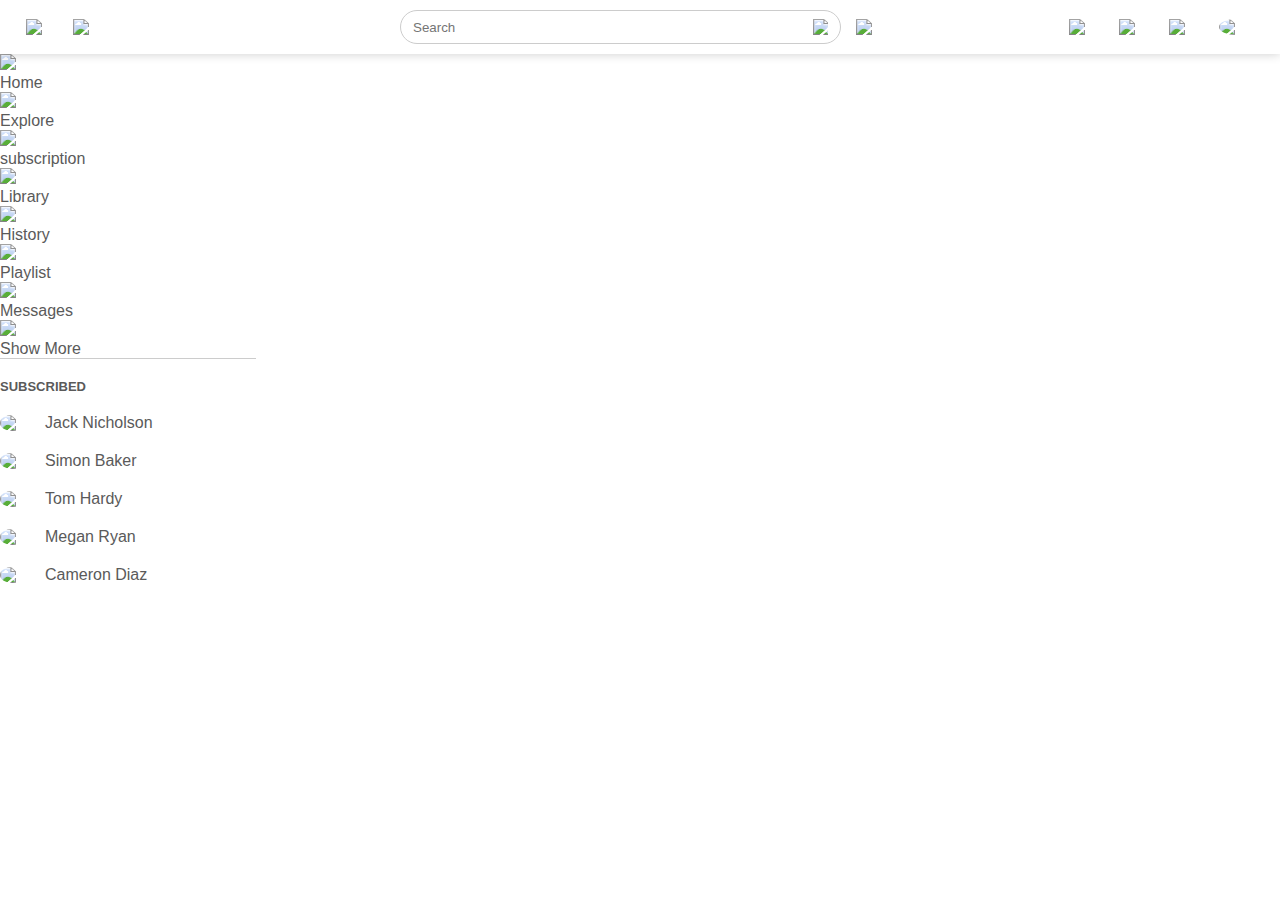
==== index.html @ e9a27a09 "feat: :bricks: Cambios" ====
<!DOCTYPE html>
<html lang="en">
<head>
    <meta charset="UTF-8">
    <meta name="viewport" content="width=device-width, initial-scale=1.0">
    <title>VidTube</title>
    <link rel="stylesheet" href="style.css">
    
</head>
<body> 

    <nav class="flex-div">
        <div class="nav-left flex-div">
            <img src="images/menu.png" class="menu-icon">
            <img src="images/logo.png" class="logo">
        </div>
        <div class="nav-middle flex-div">
            <div class="search-box flex-div">
                <input type="text" placeholder="Search">
                <img src="images/search.png">
            </div>
            <img src="images/voice-search.png" class="mic-icon">
        </div>
        <div class="nav-right flex-div">
            <img src="images/upload.png">
            <img src="images/more.png" >
            <img src="images/notification.png">
            <img src="images/Jack.png" class="user-icon">
        </div> 
    </nav>
<!--------------------------------------------------------------------------------------------------------------->
    <div class="sidebar">
        <div class="shortcut-links">
            <a href=""><img src="images/home.png"><p>Home</p></a>
            <a href=""><img src="images/explore.png"><p>Explore</p></a>
            <a href=""><img src="images/subscriprion.png"><p>subscription</p></a>
            <a href=""><img src="images/library.png"><p>Library</p></a>
            <a href=""><img src="images/history.png"><p>History</p></a>
            <a href=""><img src="images/playlist.png"><p>Playlist</p></a>
            <a href=""><img src="images/messages.png"><p>Messages</p></a>
            <a href=""><img src="images/show-more.png"><p>Show More</p></a>
            <hr>
        </div>
        <div class="subscribed-list">
            <h3>SUBSCRIBED</h3>
            <a href=""><img src="images/Jack.png"><p>Jack Nicholson</p></a>
            <a href=""><img src="images/simon.png"><p>Simon Baker</p></a>
            <a href=""><img src="images/tom.png"><p>Tom Hardy</p></a>
            <a href=""><img src="images/megan.png"><p>Megan Ryan</p></a>
            <a href=""><img src="images/cameron.png"><p>Cameron Diaz</p></a>
        </div>
    
    </div>
<script src="main.js"></script>
</body>
</html>
---- style.css ----
*{
    margin: 0;
    padding: 0;
    font-family: 'poppins', sans-serif;
    box-sizing: border-box;
}

a{
    text-decoration: none;
    color: #5a5a5a;
}

img{
    cursor: pointer;
}

.flex-div{
    display: flex;
    align-items: center;
}

nav{
    padding: 10px 2%;
    justify-content: space-between;
    box-shadow: 0 0 10px rgb(0, 0, 0, 0.2);
    background: #fff;
    position: sticky;
    top: 0;
    z-index: 10;
}

.nav-right img{
    width: 25px;
    margin-right: 25px;
}

.nav-right .user-icon{
    width: 35px;
    border-radius: 50%;
    margin-right: 0;
}

.nav-left .menu-icon{
    width: 22px;
    margin-right: 25px;
}
.nav-left .logo{
    width: 130px;
}

.nav-middle .mic-icon{
    width: 16px;
}
.nav-middle .search-box{
    border: 1px solid #ccc;
    margin-right: 15px;
    padding: 8px 12px;
    border-radius: 25px;
}
.nav-middle .search-box input{
    width: 400px;
    border: 0;
    outline: 0;
    background: transparent;
}
.nav-middle .search-box img{
    width: 15px;
}
<!---------------------------------------------------------------------------------->

.sidebar{
    background: #fff;
    width: 15%;
    height: 100vh;
    position: fixed;
    top: 0;
    padding-left: 2%;
    padding-top: 80px;
    
}
.shortcut-links a img{
    width: 20px;
    margin-right: 20px;
}

shortcut-links a{
    display: flex;
    align-items: center;
    margin-bottom: 20px;
    width: fit-content;
    flex-wrap: wrap;
}
shortcut-links a:first-child{
    color: #ed3833;
}

.sidebar hr{
    border: 0;
    height: 1px;
    background: #ccc;
    width: 20%;
}
.subscribed-list h3{
    font-size: 13px;
    margin: 20px 0;
    color: #5a5a5a;
}

.subscribed-list a{
    display: flex;
    align-items: center;
    margin-bottom: 20px;
    width: fit-content;
    flex-wrap: wrap;
}

.subscribed-list a img{
    width: 25px;
    border-radius: 50%;
    margin-right: 20px;
}

.small-sidebar{
    width: 5%;
}
.small-sidebar a p{
    display: none;
}

.small-sidebar h3{
    display: none;
}

.small-sidebar hr{
    width: 50%;
    margin-bottom: 25px;
}
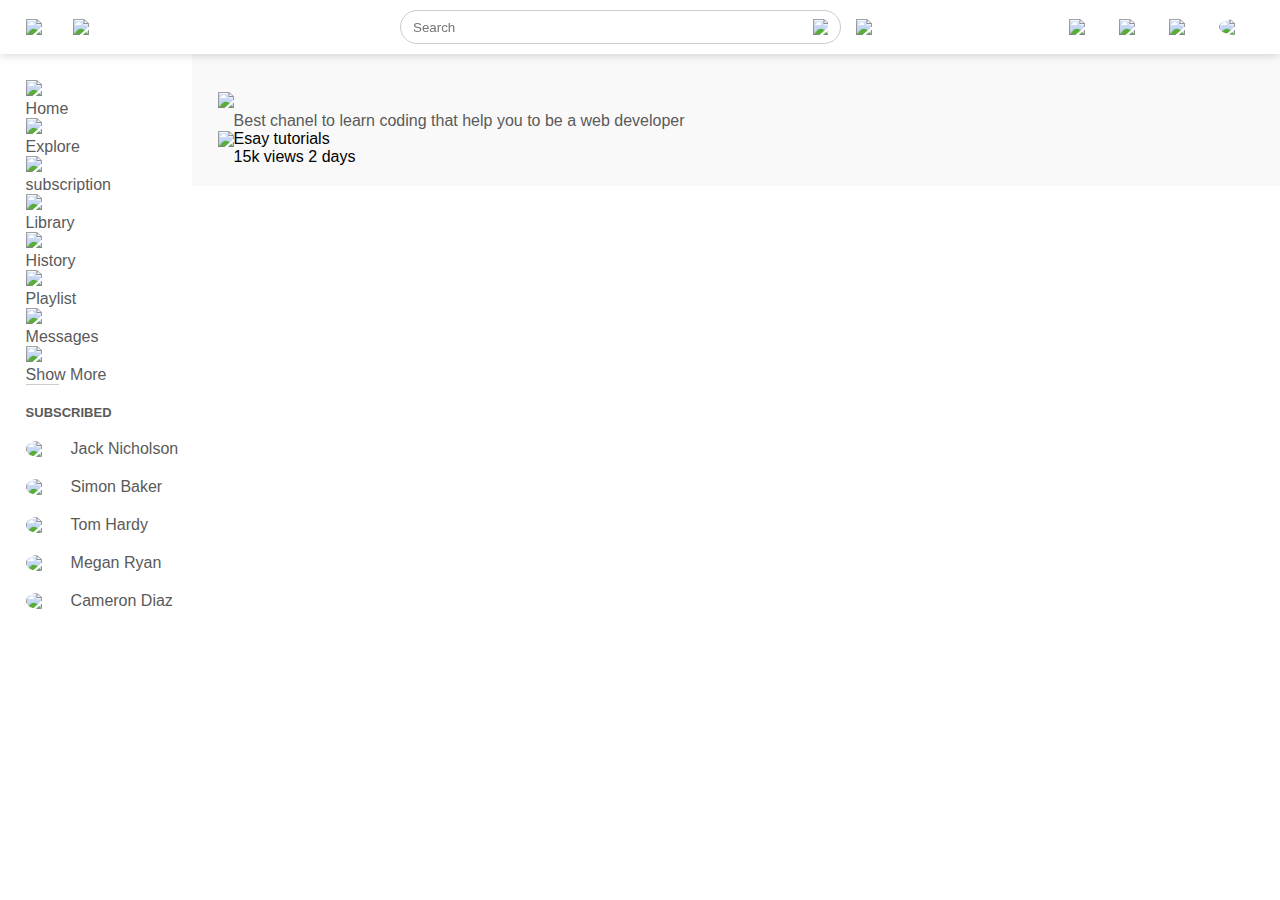
==== commit 63903d1c: "feat: :bricks: infraestructura." ====
--- a/index.html
+++ b/index.html
@@ -31,14 +31,14 @@
 <!--------------------------------------------------------------------------------------------------------------->
     <div class="sidebar">
         <div class="shortcut-links">
-            <a href=""><img src="images/home.png"><p>Home</p></a>
-            <a href=""><img src="images/explore.png"><p>Explore</p></a>
-            <a href=""><img src="images/subscriprion.png"><p>subscription</p></a>
-            <a href=""><img src="images/library.png"><p>Library</p></a>
-            <a href=""><img src="images/history.png"><p>History</p></a>
-            <a href=""><img src="images/playlist.png"><p>Playlist</p></a>
-            <a href=""><img src="images/messages.png"><p>Messages</p></a>
-            <a href=""><img src="images/show-more.png"><p>Show More</p></a>
+            <a href="#"><img src="images/home.png"><p>Home</p></a>
+            <a href="#"><img src="images/explore.png"><p>Explore</p></a>
+            <a href="#"><img src="images/subscriprion.png"><p>subscription</p></a>
+            <a href="#"><img src="images/library.png"><p>Library</p></a>
+            <a href="#"><img src="images/history.png"><p>History</p></a>
+            <a href="#"><img src="images/playlist.png"><p>Playlist</p></a>
+            <a href="#"><img src="images/messages.png"><p>Messages</p></a>
+            <a href="#"><img src="images/show-more.png"><p>Show More</p></a>
             <hr>
         </div>
         <div class="subscribed-list">
@@ -49,8 +49,32 @@
             <a href=""><img src="images/megan.png"><p>Megan Ryan</p></a>
             <a href=""><img src="images/cameron.png"><p>Cameron Diaz</p></a>
         </div>
+    </div>
+<!----------------------------------------------main----------------->
+    <div class="container">
+        <div class="banner">
+            <img src="images/banner.png" alt="">
+        </div>
+        <div class="list-container">
+            <div class="vid-list">
+                <a href=""> <img src="images/thumbnail1.png" class="thumbail"></a>
+                <div class="flex-div">
+                    <img src="images/Jack.png" >
+                    <div class="vid-info">
+                        <a href="">Best chanel to learn coding that help you to be a web 
+                        developer</a>
+                        <p>Esay tutorials</p>
+                        <p>15k views 2 days</p>
+                    </div>
+                </div>
+            </div>
+        </div> 
+
     
+        
+
     </div>
-<script src="main.js"></script>
+
+    <script src="main.js" defer></script>
 </body>
 </html>--- a/style.css
+++ b/style.css
@@ -66,7 +66,8 @@
 .nav-middle .search-box img{
     width: 15px;
 }
-<!---------------------------------------------------------------------------------->
+
+/* Sidebar */
 
 .sidebar{
     background: #fff;
@@ -134,4 +135,30 @@
 .small-sidebar hr{
     width: 50%;
     margin-bottom: 25px;
+}
+
+/* container */
+
+.container{
+    background: #f9f9f9;
+    padding-left: 17%;
+    padding-right: 2%;
+    padding-top: 20px;
+    padding-bottom: 20px;
+}
+
+.container .banner{
+    width: 100%;
+}
+
+.container .banner img{
+    width: 100%;
+    border-radius: 8px;
+}
+
+.list-container{
+    display: grid;
+    grid-template-columns: repeat(auto-fit, minmax(250px, 1fr));
+    grid-column-gap: 16px;
+    grid-row-gap: 30px;
 }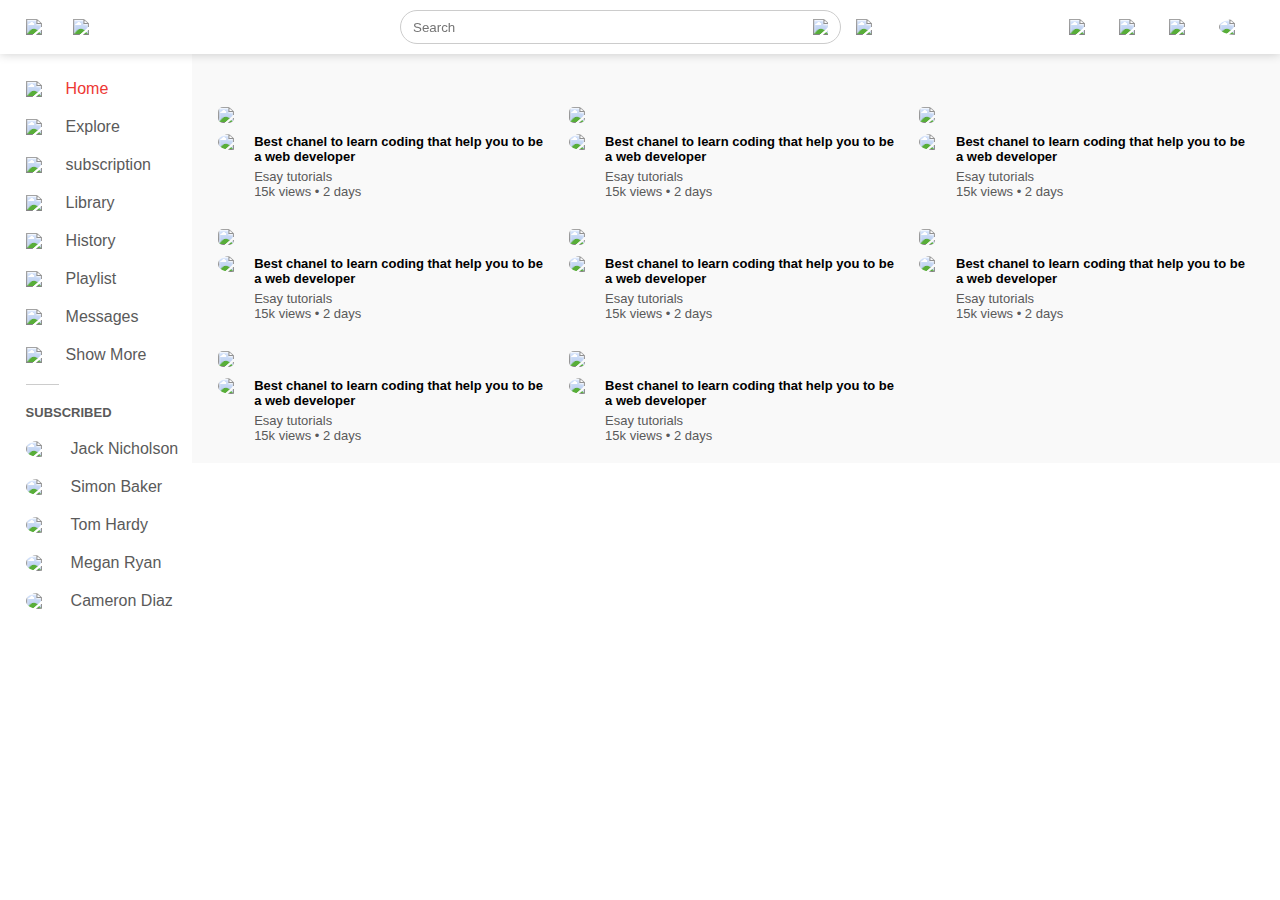
==== commit 0a0b72f0: "feat: :ambulance: Revision" ====
--- a/index.html
+++ b/index.html
@@ -57,22 +57,102 @@
         </div>
         <div class="list-container">
             <div class="vid-list">
-                <a href=""> <img src="images/thumbnail1.png" class="thumbail"></a>
+                <a href="playVideo.html"> <img src="images/thumbnail1.png" class="thumbnail"></a>
                 <div class="flex-div">
                     <img src="images/Jack.png" >
                     <div class="vid-info">
-                        <a href="">Best chanel to learn coding that help you to be a web 
+                        <a href="playVideo.html">Best chanel to learn coding that help you to be a web 
                         developer</a>
                         <p>Esay tutorials</p>
-                        <p>15k views 2 days</p>
+                        <p>15k views &bull; 2 days</p>
                     </div>
                 </div>
             </div>
-        </div> 
-
-    
-        
-
+        <div class="vid-list">
+            <a href=""> <img src="images/thumbnail2.png" class="thumbnail"></a>
+            <div class="flex-div">
+                <img src="images/Jack.png" >
+                <div class="vid-info">
+                    <a href="">Best chanel to learn coding that help you to be a web 
+                    developer</a>
+                    <p>Esay tutorials</p>
+                    <p>15k views &bull; 2 days</p>
+                </div>
+            </div>
+        </div>
+        <div class="vid-list">
+            <a href=""> <img src="images/thumbnail3.png" class="thumbnail"></a>
+            <div class="flex-div">
+                <img src="images/Jack.png" >
+                <div class="vid-info">
+                    <a href="">Best chanel to learn coding that help you to be a web 
+                    developer</a>
+                    <p>Esay tutorials</p>
+                    <p>15k views &bull; 2 days</p>
+                </div>
+            </div>
+        </div>
+        <div class="vid-list">
+            <a href=""> <img src="images/thumbnail4.png" class="thumbnail"></a>
+            <div class="flex-div">
+                <img src="images/Jack.png" >
+                <div class="vid-info">
+                    <a href="">Best chanel to learn coding that help you to be a web 
+                    developer</a>
+                    <p>Esay tutorials</p>
+                    <p>15k views &bull; 2 days</p>
+                </div>
+            </div>
+        </div>
+        <div class="vid-list">
+            <a href=""> <img src="images/thumbnail5.png" class="thumbnail"></a>
+            <div class="flex-div">
+                <img src="images/Jack.png" >
+                <div class="vid-info">
+                    <a href="">Best chanel to learn coding that help you to be a web 
+                    developer</a>
+                    <p>Esay tutorials</p>
+                    <p>15k views &bull; 2 days</p>
+                </div>
+            </div>
+        </div>
+        <div class="vid-list">
+            <a href=""> <img src="images/thumbnail6.png" class="thumbnail"></a>
+            <div class="flex-div">
+                <img src="images/Jack.png" >
+                <div class="vid-info">
+                    <a href="">Best chanel to learn coding that help you to be a web 
+                    developer</a>
+                    <p>Esay tutorials</p>
+                    <p>15k views &bull; 2 days</p>
+                </div>
+            </div>
+        </div>
+        <div class="vid-list">
+            <a href=""> <img src="images/thumbnail7.png" class="thumbnail"></a>
+            <div class="flex-div">
+                <img src="images/Jack.png" >
+                <div class="vid-info">
+                    <a href="">Best chanel to learn coding that help you to be a web 
+                    developer</a>
+                    <p>Esay tutorials</p>
+                    <p>15k views &bull; 2 days</p>
+                </div>
+            </div>
+        </div>
+        <div class="vid-list">
+            <a href=""> <img src="images/thumbnail8.png" class="thumbnail"></a>
+            <div class="flex-div">
+                <img src="images/Jack.png" >
+                <div class="vid-info">
+                    <a href="">Best chanel to learn coding that help you to be a web 
+                    developer</a>
+                    <p>Esay tutorials</p>
+                    <p>15k views &bull; 2 days</p>
+                </div>
+            </div>
+        </div>
+    </div>
     </div>
 
     <script src="main.js" defer></script>
--- a/style.css
+++ b/style.css
@@ -84,14 +84,14 @@
     margin-right: 20px;
 }
 
-shortcut-links a{
+.shortcut-links a{
     display: flex;
     align-items: center;
     margin-bottom: 20px;
     width: fit-content;
     flex-wrap: wrap;
 }
-shortcut-links a:first-child{
+.shortcut-links a:first-child{
     color: #ed3833;
 }
 
@@ -147,6 +147,13 @@
     padding-bottom: 20px;
 }
 
+.large-container{
+    padding-left: 7%;
+
+}
+
+
+
 .container .banner{
     width: 100%;
 }
@@ -161,4 +168,159 @@
     grid-template-columns: repeat(auto-fit, minmax(250px, 1fr));
     grid-column-gap: 16px;
     grid-row-gap: 30px;
-}+    margin-top: 15px;
+}
+
+.vid-list .thumbnail{
+    width: 100%;
+    border-radius: 5px;
+
+}
+
+.vid-list .flex-div{
+    align-items: flex-start;
+    margin-top: 7px;
+}
+.vid-list .flex-div img{
+    width: 35px;
+    margin-right: 10px;
+    border-radius: 50%;
+}
+.vid-info {
+    color: #5a5a5a;
+    font-size: 13px;
+
+}
+
+.vid-info a{
+    color: #000;
+    font-weight: 600;
+    display: block;
+    margin-bottom: 5px;
+
+}
+
+@media (max-width: 900px){
+    .menu-icon{
+        display: none;
+    }
+    .sidebar{
+        display: none;
+    }
+    .container, .large-container{
+        padding-left: 5%;
+        padding-right: 5%;
+    }
+    .nav-right img{
+        display: none;
+    }
+    .nav-right .user-icon{
+        display: block;
+        width: 30px;   
+    }
+    .nav-middle .search-box input{
+        width: 100px; 
+    }
+    .nav-middle .mic-icon{
+        display: none;
+    }
+    .logo{
+        width: 90px;
+    }
+}
+
+/* Play Video  */
+
+.play-container{
+    padding-left: 2%;
+
+}
+.row{
+    display: flex;
+    justify-content: space-between;
+    flex-wrap: wrap;
+}
+.playVideo{
+    flex-basis: 69%;
+}
+.right-sidebar{
+    flex-basis: 30%;
+}
+.playVideo video{
+    width: 100%;
+
+}
+.sideVideoList{
+    display: flex;
+    justify-content: space-between;
+    margin-bottom: 8px;
+}
+.sideVideoList img{
+    width: 100%;  
+}
+
+.sideVideoList .smallThumbnail{
+    flex-basis: 49%;
+}
+
+.sideVideoList .vidInfo{
+    flex-basis: 49%;
+}
+.playVideo .tags a{
+    color: #0000ff;
+    font-size: 13;
+}
+.playVideo h3{
+    font-weight: 600;
+    font-size: 22px;
+}
+.playVideo .playVideoInfor{
+    display: flex;
+    align-items: center;
+    justify-content: space-between;
+    flex-wrap: wrap;
+    margin-top: 10px;
+    font-size: 14px;
+    color: #5a5a5a;
+}
+.playVideo .playVideoInfor a img{
+    width: 20px;
+    margin-right: 8px;
+}
+
+.playVideo .playVideoInfor a{
+    display: inline-flex;
+    align-items: center;
+    margin-left: 15px;
+}
+
+.playVideo hr{
+    border: 0;
+    height: 1px;
+    background: #ccc;
+    margin: 10px 0;
+}
+.publisher{
+    display: flex;
+    align-items: center;
+    margin-top: 20px;
+}
+.publisher div{
+    flex: 1;
+}
+.publisher img{
+    width: 40px;
+    border-radius: 50%;
+    margin-right: 15px;
+}
+
+
+
+
+
+
+
+
+
+
+
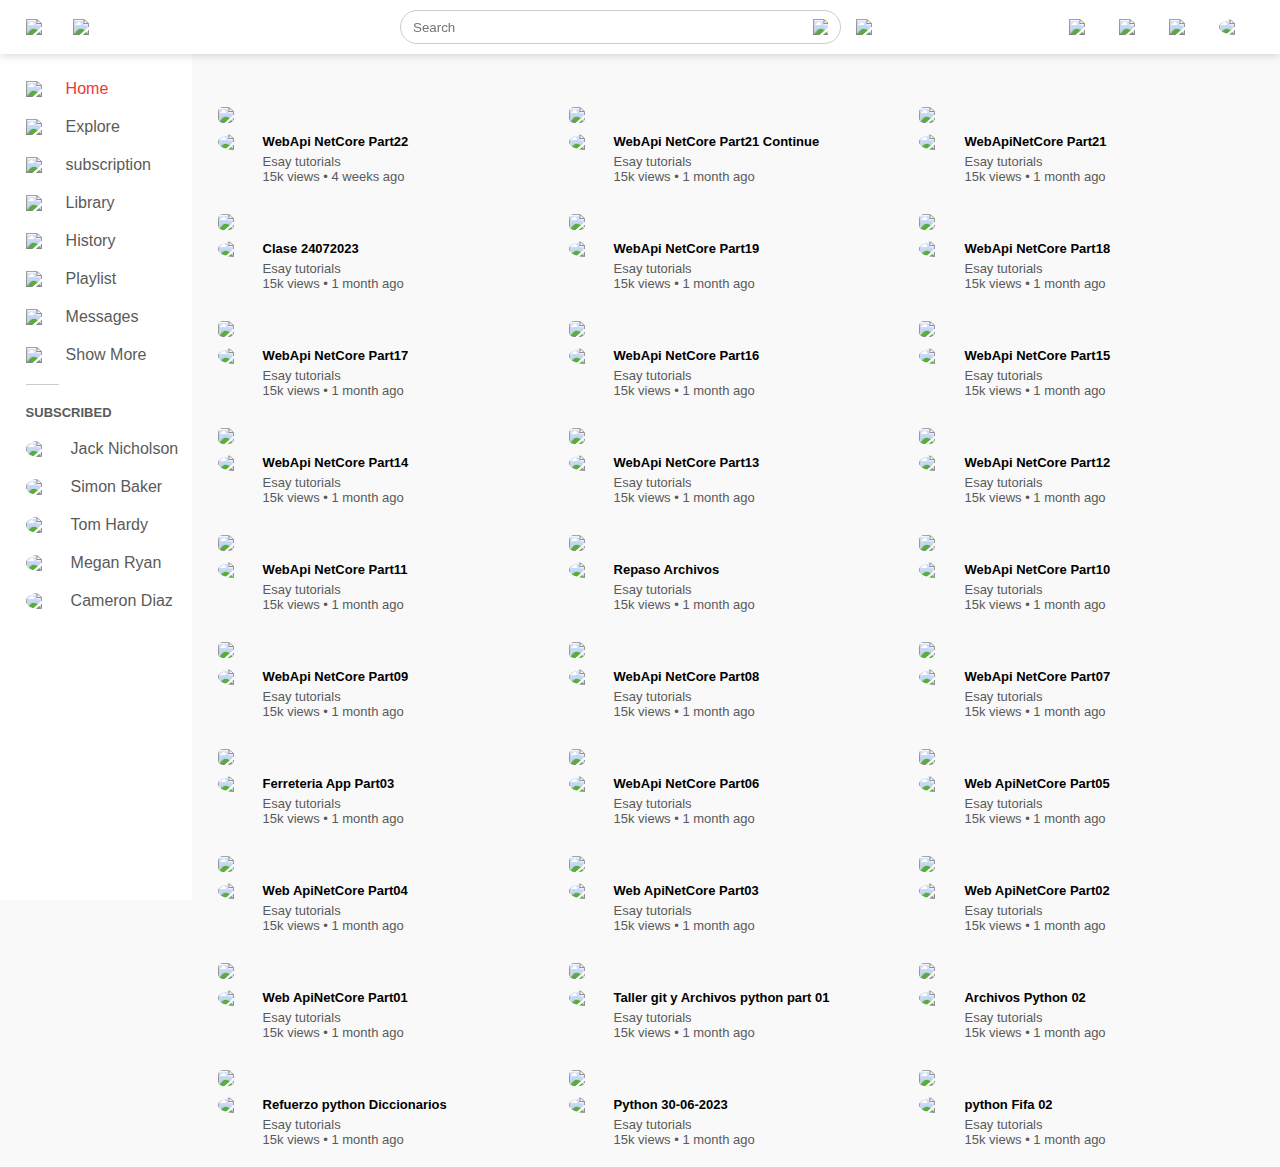
==== commit b60f0f46: "feat: :rocket: Implementacion." ====
--- a/index.html
+++ b/index.html
@@ -1,13 +1,18 @@
 <!DOCTYPE html>
 <html lang="en">
+
 <head>
     <meta charset="UTF-8">
     <meta name="viewport" content="width=device-width, initial-scale=1.0">
     <title>VidTube</title>
     <link rel="stylesheet" href="style.css">
-    
+    <script src="modulo.js" type="module" defer></script>
+    <script src="main.js" defer type="module"></script>
+
+
 </head>
-<body> 
+
+<body>
 
     <nav class="flex-div">
         <div class="nav-left flex-div">
@@ -23,138 +28,165 @@
         </div>
         <div class="nav-right flex-div">
             <img src="images/upload.png">
-            <img src="images/more.png" >
+            <img src="images/more.png">
             <img src="images/notification.png">
             <img src="images/Jack.png" class="user-icon">
-        </div> 
+        </div>
     </nav>
-<!--------------------------------------------------------------------------------------------------------------->
+    <!--------------------------------------------------------------------------------------------------------------->
     <div class="sidebar">
         <div class="shortcut-links">
-            <a href="#"><img src="images/home.png"><p>Home</p></a>
-            <a href="#"><img src="images/explore.png"><p>Explore</p></a>
-            <a href="#"><img src="images/subscriprion.png"><p>subscription</p></a>
-            <a href="#"><img src="images/library.png"><p>Library</p></a>
-            <a href="#"><img src="images/history.png"><p>History</p></a>
-            <a href="#"><img src="images/playlist.png"><p>Playlist</p></a>
-            <a href="#"><img src="images/messages.png"><p>Messages</p></a>
-            <a href="#"><img src="images/show-more.png"><p>Show More</p></a>
+            <a href="#"><img src="images/home.png">
+                <p>Home</p>
+            </a>
+            <a href="#"><img src="images/explore.png">
+                <p>Explore</p>
+            </a>
+            <a href="#"><img src="images/subscriprion.png">
+                <p>subscription</p>
+            </a>
+            <a href="#"><img src="images/library.png">
+                <p>Library</p>
+            </a>
+            <a href="#"><img src="images/history.png">
+                <p>History</p>
+            </a>
+            <a href="#"><img src="images/playlist.png">
+                <p>Playlist</p>
+            </a>
+            <a href="#"><img src="images/messages.png">
+                <p>Messages</p>
+            </a>
+            <a href="#"><img src="images/show-more.png">
+                <p>Show More</p>
+            </a>
             <hr>
         </div>
         <div class="subscribed-list">
             <h3>SUBSCRIBED</h3>
-            <a href=""><img src="images/Jack.png"><p>Jack Nicholson</p></a>
-            <a href=""><img src="images/simon.png"><p>Simon Baker</p></a>
-            <a href=""><img src="images/tom.png"><p>Tom Hardy</p></a>
-            <a href=""><img src="images/megan.png"><p>Megan Ryan</p></a>
-            <a href=""><img src="images/cameron.png"><p>Cameron Diaz</p></a>
+            <a href=""><img src="images/Jack.png">
+                <p>Jack Nicholson</p>
+            </a>
+            <a href=""><img src="images/simon.png">
+                <p>Simon Baker</p>
+            </a>
+            <a href=""><img src="images/tom.png">
+                <p>Tom Hardy</p>
+            </a>
+            <a href=""><img src="images/megan.png">
+                <p>Megan Ryan</p>
+            </a>
+            <a href=""><img src="images/cameron.png">
+                <p>Cameron Diaz</p>
+            </a>
         </div>
     </div>
-<!----------------------------------------------main----------------->
+    <!----------------------------------------------main------------------------------------------------>
     <div class="container">
         <div class="banner">
             <img src="images/banner.png" alt="">
         </div>
-        <div class="list-container">
-            <div class="vid-list">
+        <div class="list-container" id="list-container">
+            <!-- <div class="vid-list">
                 <a href="playVideo.html"> <img src="images/thumbnail1.png" class="thumbnail"></a>
                 <div class="flex-div">
-                    <img src="images/Jack.png" >
+                    <img src="images/Jack.png">
                     <div class="vid-info">
-                        <a href="playVideo.html">Best chanel to learn coding that help you to be a web 
-                        developer</a>
+                        <a href="playVideo.html">Best chanel to learn coding that help you to be a web
+                            developer</a>
                         <p>Esay tutorials</p>
                         <p>15k views &bull; 2 days</p>
                     </div>
                 </div>
             </div>
-        <div class="vid-list">
-            <a href=""> <img src="images/thumbnail2.png" class="thumbnail"></a>
-            <div class="flex-div">
-                <img src="images/Jack.png" >
-                <div class="vid-info">
-                    <a href="">Best chanel to learn coding that help you to be a web 
-                    developer</a>
-                    <p>Esay tutorials</p>
-                    <p>15k views &bull; 2 days</p>
+            <div class="vid-list">
+                <a href=""> <img src="images/thumbnail2.png" class="thumbnail"></a>
+                <div class="flex-div">
+                    <img src="images/Jack.png">
+                    <div class="vid-info">
+                        <a href="">Best chanel to learn coding that help you to be a web
+                            developer</a>
+                        <p>Esay tutorials</p>
+                        <p>15k views &bull; 2 days</p>
+                    </div>
                 </div>
             </div>
-        </div>
-        <div class="vid-list">
-            <a href=""> <img src="images/thumbnail3.png" class="thumbnail"></a>
-            <div class="flex-div">
-                <img src="images/Jack.png" >
-                <div class="vid-info">
-                    <a href="">Best chanel to learn coding that help you to be a web 
-                    developer</a>
-                    <p>Esay tutorials</p>
-                    <p>15k views &bull; 2 days</p>
+            <div class="vid-list">
+                <a href=""> <img src="images/thumbnail3.png" class="thumbnail"></a>
+                <div class="flex-div">
+                    <img src="images/Jack.png">
+                    <div class="vid-info">
+                        <a href="">Best chanel to learn coding that help you to be a web
+                            developer</a>
+                        <p>Esay tutorials</p>
+                        <p>15k views &bull; 2 days</p>
+                    </div>
                 </div>
             </div>
-        </div>
-        <div class="vid-list">
-            <a href=""> <img src="images/thumbnail4.png" class="thumbnail"></a>
-            <div class="flex-div">
-                <img src="images/Jack.png" >
-                <div class="vid-info">
-                    <a href="">Best chanel to learn coding that help you to be a web 
-                    developer</a>
-                    <p>Esay tutorials</p>
-                    <p>15k views &bull; 2 days</p>
+            <div class="vid-list">
+                <a href=""> <img src="images/thumbnail4.png" class="thumbnail"></a>
+                <div class="flex-div">
+                    <img src="images/Jack.png">
+                    <div class="vid-info">
+                        <a href="">Best chanel to learn coding that help you to be a web
+                            developer</a>
+                        <p>Esay tutorials</p>
+                        <p>15k views &bull; 2 days</p>
+                    </div>
                 </div>
             </div>
-        </div>
-        <div class="vid-list">
-            <a href=""> <img src="images/thumbnail5.png" class="thumbnail"></a>
-            <div class="flex-div">
-                <img src="images/Jack.png" >
-                <div class="vid-info">
-                    <a href="">Best chanel to learn coding that help you to be a web 
-                    developer</a>
-                    <p>Esay tutorials</p>
-                    <p>15k views &bull; 2 days</p>
+            <div class="vid-list">
+                <a href=""> <img src="images/thumbnail5.png" class="thumbnail"></a>
+                <div class="flex-div">
+                    <img src="images/Jack.png">
+                    <div class="vid-info">
+                        <a href="">Best chanel to learn coding that help you to be a web
+                            developer</a>
+                        <p>Esay tutorials</p>
+                        <p>15k views &bull; 2 days</p>
+                    </div>
                 </div>
             </div>
-        </div>
-        <div class="vid-list">
-            <a href=""> <img src="images/thumbnail6.png" class="thumbnail"></a>
-            <div class="flex-div">
-                <img src="images/Jack.png" >
-                <div class="vid-info">
-                    <a href="">Best chanel to learn coding that help you to be a web 
-                    developer</a>
-                    <p>Esay tutorials</p>
-                    <p>15k views &bull; 2 days</p>
+            <div class="vid-list">
+                <a href=""> <img src="images/thumbnail6.png" class="thumbnail"></a>
+                <div class="flex-div">
+                    <img src="images/Jack.png">
+                    <div class="vid-info">
+                        <a href="">Best chanel to learn coding that help you to be a web
+                            developer</a>
+                        <p>Esay tutorials</p>
+                        <p>15k views &bull; 2 days</p>
+                    </div>
                 </div>
             </div>
-        </div>
-        <div class="vid-list">
-            <a href=""> <img src="images/thumbnail7.png" class="thumbnail"></a>
-            <div class="flex-div">
-                <img src="images/Jack.png" >
-                <div class="vid-info">
-                    <a href="">Best chanel to learn coding that help you to be a web 
-                    developer</a>
-                    <p>Esay tutorials</p>
-                    <p>15k views &bull; 2 days</p>
+            <div class="vid-list">
+                <a href=""> <img src="images/thumbnail7.png" class="thumbnail"></a>
+                <div class="flex-div">
+                    <img src="images/Jack.png">
+                    <div class="vid-info">
+                        <a href="">Best chanel to learn coding that help you to be a web
+                            developer</a>
+                        <p>Esay tutorials</p>
+                        <p>15k views &bull; 2 days</p>
+                    </div>
                 </div>
             </div>
-        </div>
-        <div class="vid-list">
-            <a href=""> <img src="images/thumbnail8.png" class="thumbnail"></a>
-            <div class="flex-div">
-                <img src="images/Jack.png" >
-                <div class="vid-info">
-                    <a href="">Best chanel to learn coding that help you to be a web 
-                    developer</a>
-                    <p>Esay tutorials</p>
-                    <p>15k views &bull; 2 days</p>
+            <div class="vid-list">
+                <a href=""> <img src="images/thumbnail8.png" class="thumbnail"></a>
+                <div class="flex-div">
+                    <img src="images/Jack.png">
+                    <div class="vid-info">
+                        <a href="">Best chanel to learn coding that help you to be a web
+                            developer</a>
+                        <p>Esay tutorials</p>
+                        <p>15k views &bull; 2 days</p>
+                    </div>
                 </div>
-            </div>
+            </div> -->
         </div>
     </div>
-    </div>
 
-    <script src="main.js" defer></script>
+
 </body>
+
 </html>--- a/style.css
+++ b/style.css
@@ -233,28 +233,32 @@
 
 .play-container{
     padding-left: 2%;
-
-}
+}
+
 .row{
     display: flex;
     justify-content: space-between;
     flex-wrap: wrap;
 }
+
 .playVideo{
     flex-basis: 69%;
 }
+
 .right-sidebar{
     flex-basis: 30%;
 }
+
 .playVideo video{
     width: 100%;
-
-}
+}
+
 .sideVideoList{
     display: flex;
     justify-content: space-between;
     margin-bottom: 8px;
 }
+
 .sideVideoList img{
     width: 100%;  
 }
@@ -266,14 +270,17 @@
 .sideVideoList .vidInfo{
     flex-basis: 49%;
 }
+
 .playVideo .tags a{
     color: #0000ff;
     font-size: 13;
 }
+
 .playVideo h3{
     font-weight: 600;
     font-size: 22px;
 }
+
 .playVideo .playVideoInfor{
     display: flex;
     align-items: center;
@@ -283,6 +290,7 @@
     font-size: 14px;
     color: #5a5a5a;
 }
+
 .playVideo .playVideoInfor a img{
     width: 20px;
     margin-right: 8px;
@@ -300,27 +308,110 @@
     background: #ccc;
     margin: 10px 0;
 }
+
 .publisher{
     display: flex;
     align-items: center;
     margin-top: 20px;
 }
+
 .publisher div{
     flex: 1;
-}
+    line-height: 18px;
+}
+
 .publisher img{
     width: 40px;
     border-radius: 50%;
     margin-right: 15px;
 }
 
-
-
-
-
-
-
-
-
-
-
+.publisher div p{
+    color: #000;
+    font-weight: 600;
+    font-size: 18px;
+}
+
+.publisher div span{
+    font-size: 13px;
+    color: #5a5a5a;
+}
+
+.publisher button{
+    background: red;
+    color: #fff;
+    padding: 8px 30px;
+    border: 0;
+    outline: 0;
+    border-radius: 4px;
+    cursor: pointer;
+}
+
+.videoDescripcion{
+    padding-left: 55px;
+    margin: 15px;
+}
+
+.videoDescripcion p{
+    font-size: 14px;
+    margin-bottom: 5px;
+    color: #5a5a5a;
+}
+
+.videoDescripcion h4{
+    font-size: 14px;
+    color: #5a5a5a;
+    margin-top: 15px;
+}
+
+.add-comment{
+    display: flex;
+    align-items: center;
+    margin: 30px 0;
+}
+
+.add-comment img{
+    width: 30px;
+    border-radius: 50%;
+    margin-right: 15px;
+}
+
+.add-comment input{
+    border: 0;
+    outline: 0;
+    border-bottom: 1px solid #ccc;
+    width: 100%;
+    padding-top: 10px;
+    background: transparent;
+}
+
+.oldComents {
+    display: flex;
+    align-items: center;
+    margin: 20px 0;
+}
+
+.oldComents img{
+    width: 35px;
+    border-radius: 50%;
+    margin-right: 15px;
+}
+
+.oldComents h3{
+    font-size: 14px;
+    margin-bottom: 2px;
+}
+
+.oldComents h3 span{
+    font-size: 12px;
+    color: #5a5a5a;
+    font-weight: 500;
+    margin-left: 8px;
+}
+
+
+
+
+
+
+
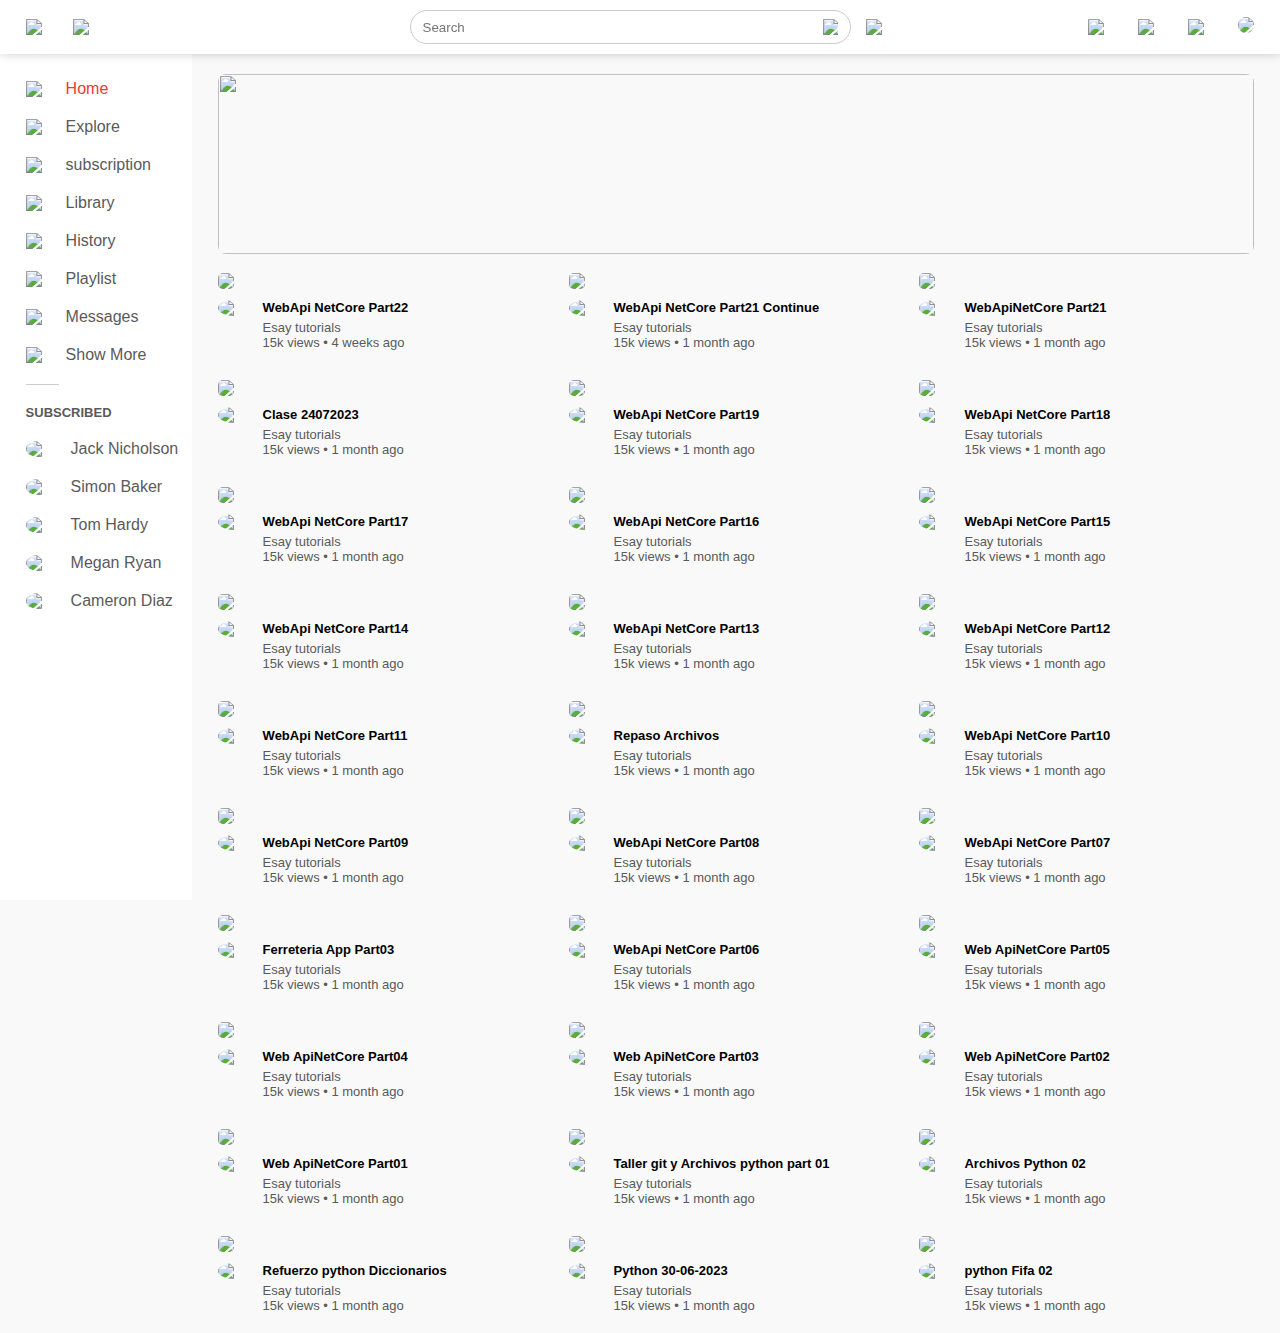
==== commit a7b9417e: "feat: :memo: Actualizar" ====
--- a/index.html
+++ b/index.html
@@ -26,11 +26,14 @@
             </div>
             <img src="images/voice-search.png" class="mic-icon">
         </div>
-        <div class="nav-right flex-div">
+        <div class="nav-right flex-div" id="navRight">
             <img src="images/upload.png">
             <img src="images/more.png">
             <img src="images/notification.png">
-            <img src="images/Jack.png" class="user-icon">
+            <div id="avatar">
+                <img src="images/Jack.png" class="user-icon">
+            </div>
+    
         </div>
     </nav>
     <!--------------------------------------------------------------------------------------------------------------->
@@ -84,7 +87,7 @@
     <!----------------------------------------------main------------------------------------------------>
     <div class="container">
         <div class="banner">
-            <img src="images/banner.png" alt="">
+            <!-- <img src="images/banner.png" alt=""> -->
         </div>
         <div class="list-container" id="list-container">
             <!-- <div class="vid-list">
@@ -185,8 +188,6 @@
             </div> -->
         </div>
     </div>
-
-
 </body>
 
 </html>--- a/style.css
+++ b/style.css
@@ -160,6 +160,7 @@
 
 .container .banner img{
     width: 100%;
+    height: 180px;
     border-radius: 8px;
 }
 
@@ -409,9 +410,32 @@
     margin-left: 8px;
 }
 
-
-
-
-
-
-
+.oldComents .acomment-action{
+    display: flex;
+    align-items: center;
+    margin: 8px 0;
+    font-size: 14px;
+}
+
+.oldComents .acomment-action img{
+    border-radius: 0;
+    width: 20px;
+    margin-right: 5px;
+}
+
+.oldComents .acomment-action span{
+    margin-right: 20px;
+    color: #5a5a5a;
+}
+
+.oldComents .acomment-action a{
+    color: #0000ff;
+}
+
+
+
+
+
+
+
+
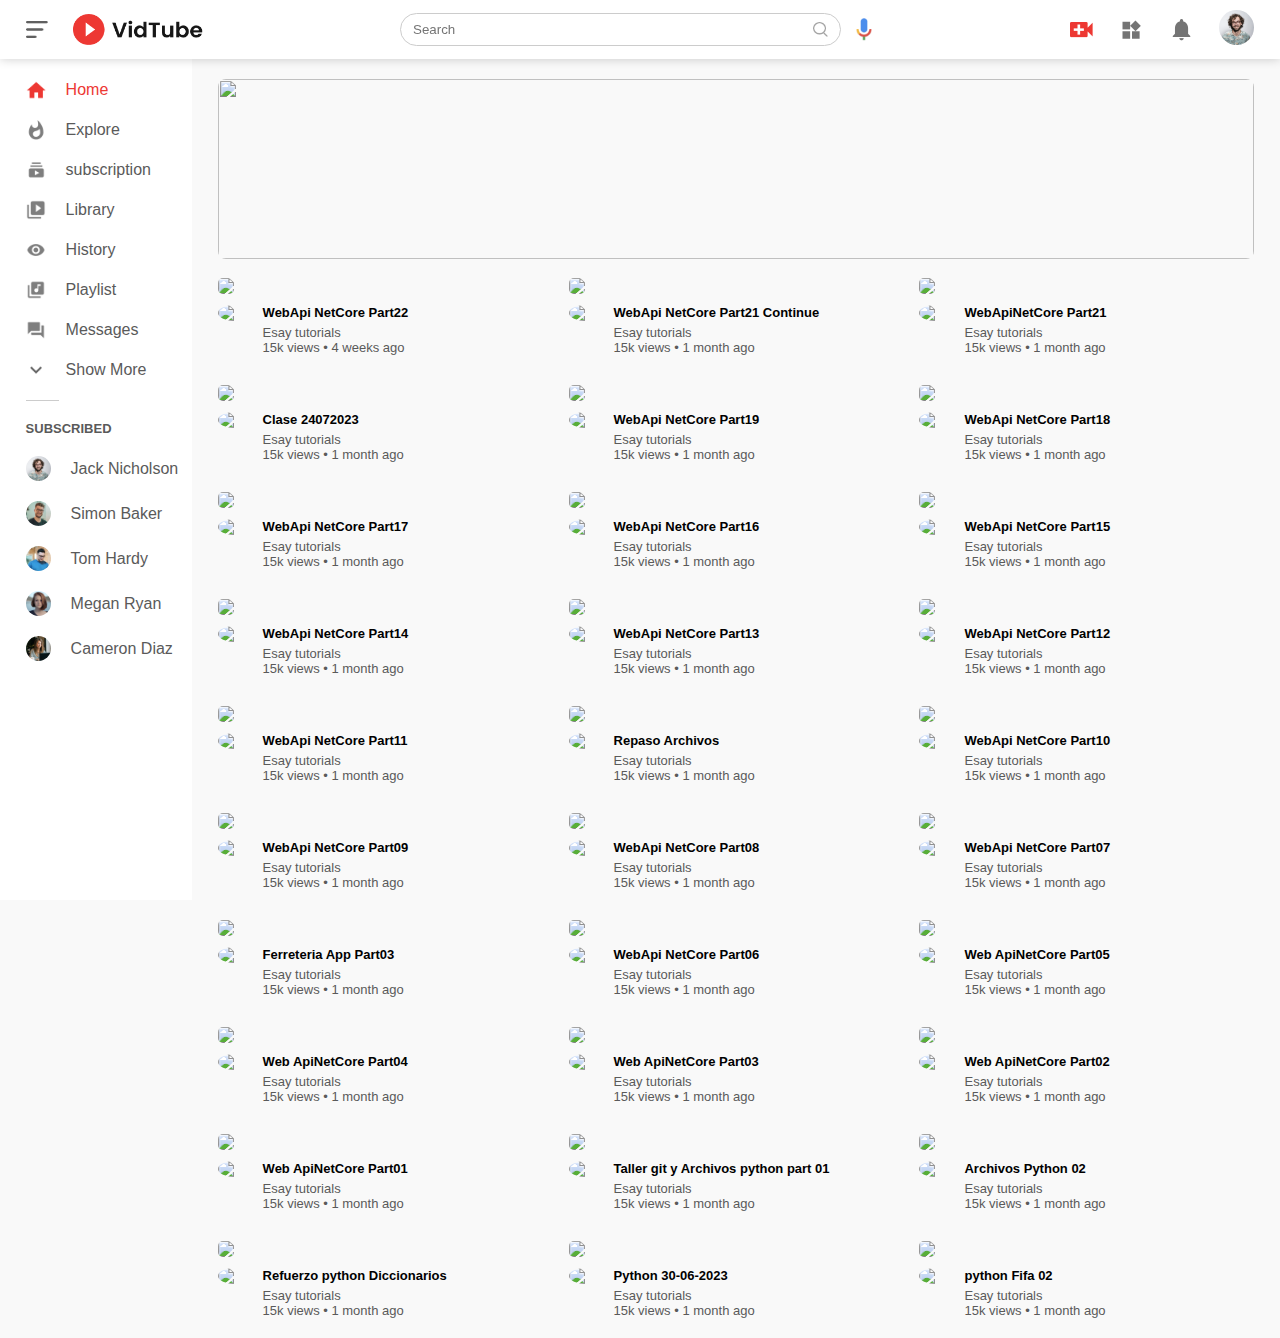
==== commit 6cd9f734: "feat: :recycle: Código de refactorización." ====
--- a/index.html
+++ b/index.html
@@ -16,22 +16,22 @@
 
     <nav class="flex-div">
         <div class="nav-left flex-div">
-            <img src="images/menu.png" class="menu-icon">
-            <img src="images/logo.png" class="logo">
+            <img src="Images/menu.png" class="menu-icon">
+            <img src="Images/logo.png" class="logo">
         </div>
         <div class="nav-middle flex-div">
             <div class="search-box flex-div">
                 <input type="text" placeholder="Search">
-                <img src="images/search.png">
+                <img src="Images/search.png">
             </div>
-            <img src="images/voice-search.png" class="mic-icon">
+            <img src="Images/voice-search.png" class="mic-icon">
         </div>
         <div class="nav-right flex-div" id="navRight">
-            <img src="images/upload.png">
-            <img src="images/more.png">
-            <img src="images/notification.png">
+            <img src="Images/upload.png">
+            <img src="Images/more.png">
+            <img src="Images/notification.png">
             <div id="avatar">
-                <img src="images/Jack.png" class="user-icon">
+                <img src="Images/Jack.png" class="user-icon">
             </div>
     
         </div>
@@ -39,47 +39,47 @@
     <!--------------------------------------------------------------------------------------------------------------->
     <div class="sidebar">
         <div class="shortcut-links">
-            <a href="#"><img src="images/home.png">
+            <a href="#"><img src="Images/home.png">
                 <p>Home</p>
             </a>
-            <a href="#"><img src="images/explore.png">
+            <a href="#"><img src="Images/explore.png">
                 <p>Explore</p>
             </a>
-            <a href="#"><img src="images/subscriprion.png">
+            <a href="#"><img src="Images/subscriprion.png">
                 <p>subscription</p>
             </a>
-            <a href="#"><img src="images/library.png">
+            <a href="#"><img src="Images/library.png">
                 <p>Library</p>
             </a>
-            <a href="#"><img src="images/history.png">
+            <a href="#"><img src="Images/history.png">
                 <p>History</p>
             </a>
-            <a href="#"><img src="images/playlist.png">
+            <a href="#"><img src="Images/playlist.png">
                 <p>Playlist</p>
             </a>
-            <a href="#"><img src="images/messages.png">
+            <a href="#"><img src="Images/messages.png">
                 <p>Messages</p>
             </a>
-            <a href="#"><img src="images/show-more.png">
+            <a href="#"><img src="Images/show-more.png">
                 <p>Show More</p>
             </a>
             <hr>
         </div>
         <div class="subscribed-list">
             <h3>SUBSCRIBED</h3>
-            <a href=""><img src="images/Jack.png">
+            <a href=""><img src="Images/Jack.png">
                 <p>Jack Nicholson</p>
             </a>
-            <a href=""><img src="images/simon.png">
+            <a href=""><img src="Images/simon.png">
                 <p>Simon Baker</p>
             </a>
-            <a href=""><img src="images/tom.png">
+            <a href=""><img src="Images/tom.png">
                 <p>Tom Hardy</p>
             </a>
-            <a href=""><img src="images/megan.png">
+            <a href=""><img src="Images/megan.png">
                 <p>Megan Ryan</p>
             </a>
-            <a href=""><img src="images/cameron.png">
+            <a href=""><img src="Images/cameron.png">
                 <p>Cameron Diaz</p>
             </a>
         </div>
@@ -87,13 +87,13 @@
     <!----------------------------------------------main------------------------------------------------>
     <div class="container">
         <div class="banner">
-            <!-- <img src="images/banner.png" alt=""> -->
+            <!-- <img src="Images/banner.png" alt=""> -->
         </div>
         <div class="list-container" id="list-container">
             <!-- <div class="vid-list">
-                <a href="playVideo.html"> <img src="images/thumbnail1.png" class="thumbnail"></a>
+                <a href="playVideo.html"> <img src="Images/thumbnail1.png" class="thumbnail"></a>
                 <div class="flex-div">
-                    <img src="images/Jack.png">
+                    <img src="Images/Jack.png">
                     <div class="vid-info">
                         <a href="playVideo.html">Best chanel to learn coding that help you to be a web
                             developer</a>
@@ -103,9 +103,9 @@
                 </div>
             </div>
             <div class="vid-list">
-                <a href=""> <img src="images/thumbnail2.png" class="thumbnail"></a>
+                <a href=""> <img src="Images/thumbnail2.png" class="thumbnail"></a>
                 <div class="flex-div">
-                    <img src="images/Jack.png">
+                    <img src="Images/Jack.png">
                     <div class="vid-info">
                         <a href="">Best chanel to learn coding that help you to be a web
                             developer</a>
@@ -115,9 +115,9 @@
                 </div>
             </div>
             <div class="vid-list">
-                <a href=""> <img src="images/thumbnail3.png" class="thumbnail"></a>
+                <a href=""> <img src="Images/thumbnail3.png" class="thumbnail"></a>
                 <div class="flex-div">
-                    <img src="images/Jack.png">
+                    <img src="Images/Jack.png">
                     <div class="vid-info">
                         <a href="">Best chanel to learn coding that help you to be a web
                             developer</a>
@@ -127,9 +127,9 @@
                 </div>
             </div>
             <div class="vid-list">
-                <a href=""> <img src="images/thumbnail4.png" class="thumbnail"></a>
+                <a href=""> <img src="Images/thumbnail4.png" class="thumbnail"></a>
                 <div class="flex-div">
-                    <img src="images/Jack.png">
+                    <img src="Images/Jack.png">
                     <div class="vid-info">
                         <a href="">Best chanel to learn coding that help you to be a web
                             developer</a>
@@ -139,9 +139,9 @@
                 </div>
             </div>
             <div class="vid-list">
-                <a href=""> <img src="images/thumbnail5.png" class="thumbnail"></a>
+                <a href=""> <img src="Images/thumbnail5.png" class="thumbnail"></a>
                 <div class="flex-div">
-                    <img src="images/Jack.png">
+                    <img src="Images/Jack.png">
                     <div class="vid-info">
                         <a href="">Best chanel to learn coding that help you to be a web
                             developer</a>
@@ -151,9 +151,9 @@
                 </div>
             </div>
             <div class="vid-list">
-                <a href=""> <img src="images/thumbnail6.png" class="thumbnail"></a>
+                <a href=""> <img src="Images/thumbnail6.png" class="thumbnail"></a>
                 <div class="flex-div">
-                    <img src="images/Jack.png">
+                    <img src="Images/Jack.png">
                     <div class="vid-info">
                         <a href="">Best chanel to learn coding that help you to be a web
                             developer</a>
@@ -163,9 +163,9 @@
                 </div>
             </div>
             <div class="vid-list">
-                <a href=""> <img src="images/thumbnail7.png" class="thumbnail"></a>
+                <a href=""> <img src="Images/thumbnail7.png" class="thumbnail"></a>
                 <div class="flex-div">
-                    <img src="images/Jack.png">
+                    <img src="Images/Jack.png">
                     <div class="vid-info">
                         <a href="">Best chanel to learn coding that help you to be a web
                             developer</a>
@@ -175,9 +175,9 @@
                 </div>
             </div>
             <div class="vid-list">
-                <a href=""> <img src="images/thumbnail8.png" class="thumbnail"></a>
+                <a href=""> <img src="Images/thumbnail8.png" class="thumbnail"></a>
                 <div class="flex-div">
-                    <img src="images/Jack.png">
+                    <img src="Images/Jack.png">
                     <div class="vid-info">
                         <a href="">Best chanel to learn coding that help you to be a web
                             developer</a>
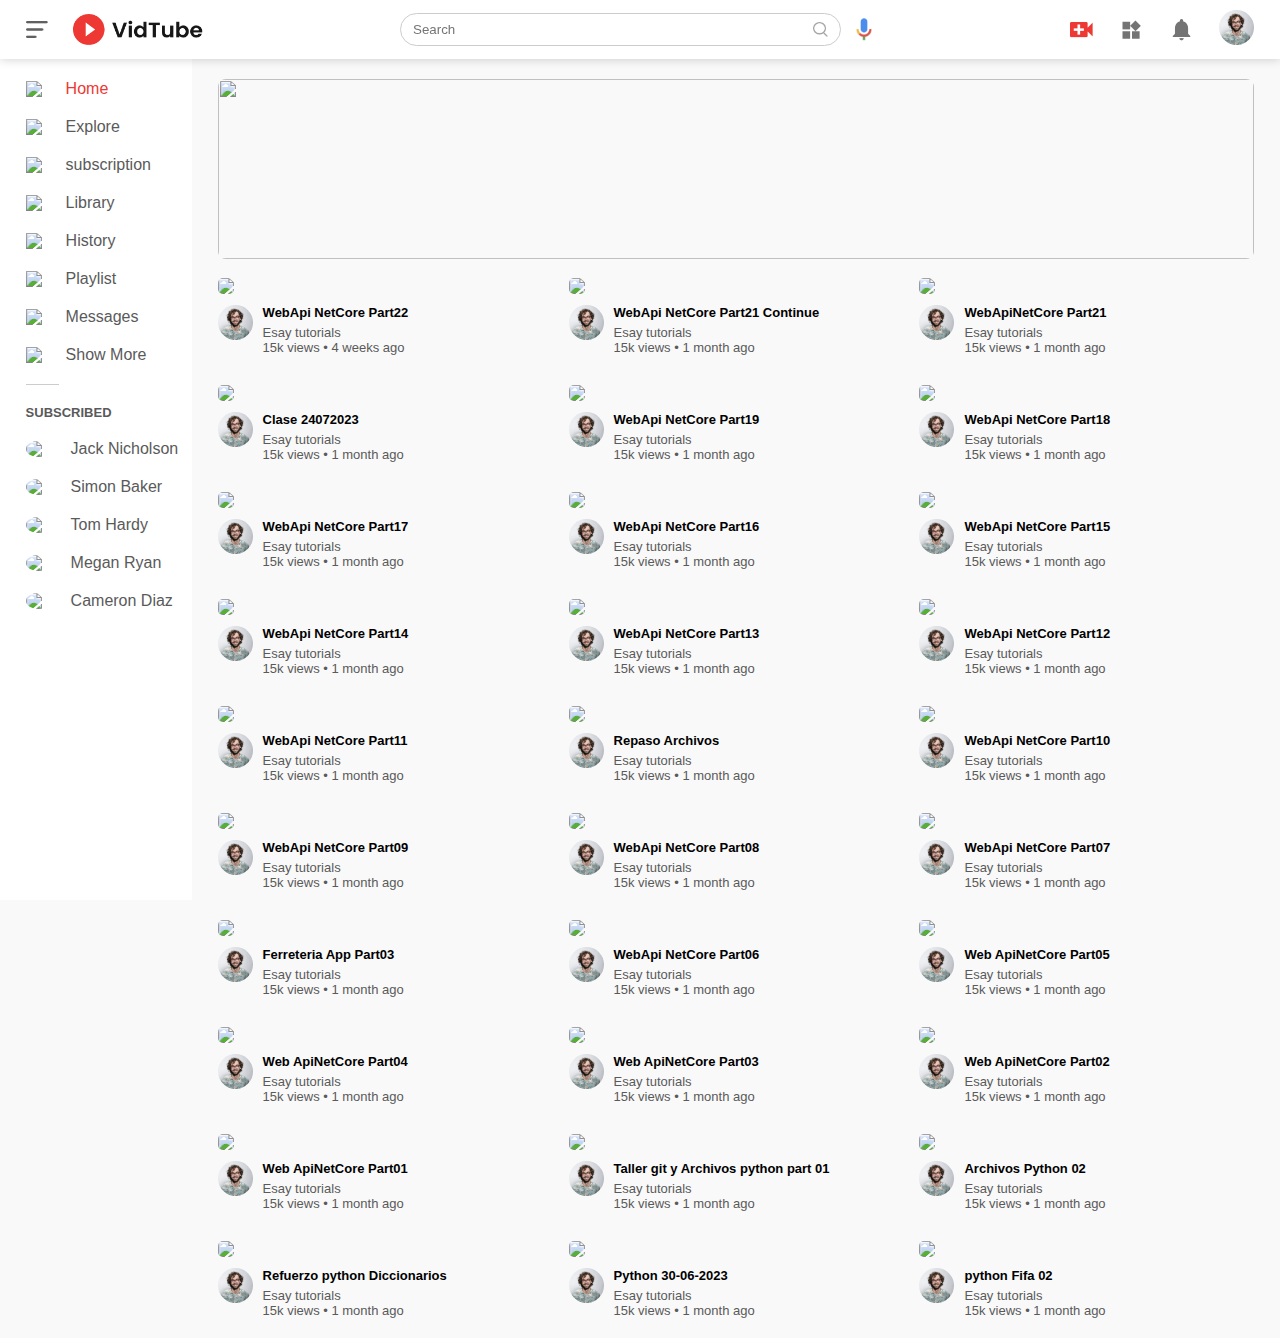
==== commit e88dd5d6: "feat: :construction: Trabajo en progreso" ====
--- a/index.html
+++ b/index.html
@@ -39,47 +39,47 @@
     <!--------------------------------------------------------------------------------------------------------------->
     <div class="sidebar">
         <div class="shortcut-links">
-            <a href="#"><img src="Images/home.png">
+            <a href="#"><img src="images/home.png">
                 <p>Home</p>
             </a>
-            <a href="#"><img src="Images/explore.png">
+            <a href="#"><img src="images/explore.png">
                 <p>Explore</p>
             </a>
-            <a href="#"><img src="Images/subscriprion.png">
+            <a href="#"><img src="images/subscriprion.png">
                 <p>subscription</p>
             </a>
-            <a href="#"><img src="Images/library.png">
+            <a href="#"><img src="images/library.png">
                 <p>Library</p>
             </a>
-            <a href="#"><img src="Images/history.png">
+            <a href="#"><img src="images/history.png">
                 <p>History</p>
             </a>
-            <a href="#"><img src="Images/playlist.png">
+            <a href="#"><img src="images/playlist.png">
                 <p>Playlist</p>
             </a>
-            <a href="#"><img src="Images/messages.png">
+            <a href="#"><img src="images/messages.png">
                 <p>Messages</p>
             </a>
-            <a href="#"><img src="Images/show-more.png">
+            <a href="#"><img src="images/show-more.png">
                 <p>Show More</p>
             </a>
             <hr>
         </div>
         <div class="subscribed-list">
             <h3>SUBSCRIBED</h3>
-            <a href=""><img src="Images/Jack.png">
+            <a href=""><img src="images/Jack.png">
                 <p>Jack Nicholson</p>
             </a>
-            <a href=""><img src="Images/simon.png">
+            <a href=""><img src="images/simon.png">
                 <p>Simon Baker</p>
             </a>
-            <a href=""><img src="Images/tom.png">
+            <a href=""><img src="images/tom.png">
                 <p>Tom Hardy</p>
             </a>
-            <a href=""><img src="Images/megan.png">
+            <a href=""><img src="images/megan.png">
                 <p>Megan Ryan</p>
             </a>
-            <a href=""><img src="Images/cameron.png">
+            <a href=""><img src="images/cameron.png">
                 <p>Cameron Diaz</p>
             </a>
         </div>
@@ -87,13 +87,13 @@
     <!----------------------------------------------main------------------------------------------------>
     <div class="container">
         <div class="banner">
-            <!-- <img src="Images/banner.png" alt=""> -->
+            <!-- <img src="images/banner.png" alt=""> -->
         </div>
         <div class="list-container" id="list-container">
             <!-- <div class="vid-list">
-                <a href="playVideo.html"> <img src="Images/thumbnail1.png" class="thumbnail"></a>
+                <a href="playVideo.html"> <img src="images/thumbnail1.png" class="thumbnail"></a>
                 <div class="flex-div">
-                    <img src="Images/Jack.png">
+                    <img src="images/Jack.png">
                     <div class="vid-info">
                         <a href="playVideo.html">Best chanel to learn coding that help you to be a web
                             developer</a>
@@ -139,9 +139,9 @@
                 </div>
             </div>
             <div class="vid-list">
-                <a href=""> <img src="Images/thumbnail5.png" class="thumbnail"></a>
+                <a href=""> <img src="images/thumbnail5.png" class="thumbnail"></a>
                 <div class="flex-div">
-                    <img src="Images/Jack.png">
+                    <img src="images/Jack.png">
                     <div class="vid-info">
                         <a href="">Best chanel to learn coding that help you to be a web
                             developer</a>
@@ -151,9 +151,9 @@
                 </div>
             </div>
             <div class="vid-list">
-                <a href=""> <img src="Images/thumbnail6.png" class="thumbnail"></a>
+                <a href=""> <img src="images/thumbnail6.png" class="thumbnail"></a>
                 <div class="flex-div">
-                    <img src="Images/Jack.png">
+                    <img src="images/Jack.png">
                     <div class="vid-info">
                         <a href="">Best chanel to learn coding that help you to be a web
                             developer</a>
@@ -163,9 +163,9 @@
                 </div>
             </div>
             <div class="vid-list">
-                <a href=""> <img src="Images/thumbnail7.png" class="thumbnail"></a>
+                <a href=""> <img src="images/thumbnail7.png" class="thumbnail"></a>
                 <div class="flex-div">
-                    <img src="Images/Jack.png">
+                    <img src="images/Jack.png">
                     <div class="vid-info">
                         <a href="">Best chanel to learn coding that help you to be a web
                             developer</a>
@@ -175,9 +175,9 @@
                 </div>
             </div>
             <div class="vid-list">
-                <a href=""> <img src="Images/thumbnail8.png" class="thumbnail"></a>
+                <a href=""> <img src="images/thumbnail8.png" class="thumbnail"></a>
                 <div class="flex-div">
-                    <img src="Images/Jack.png">
+                    <img src="images/Jack.png">
                     <div class="vid-info">
                         <a href="">Best chanel to learn coding that help you to be a web
                             developer</a>
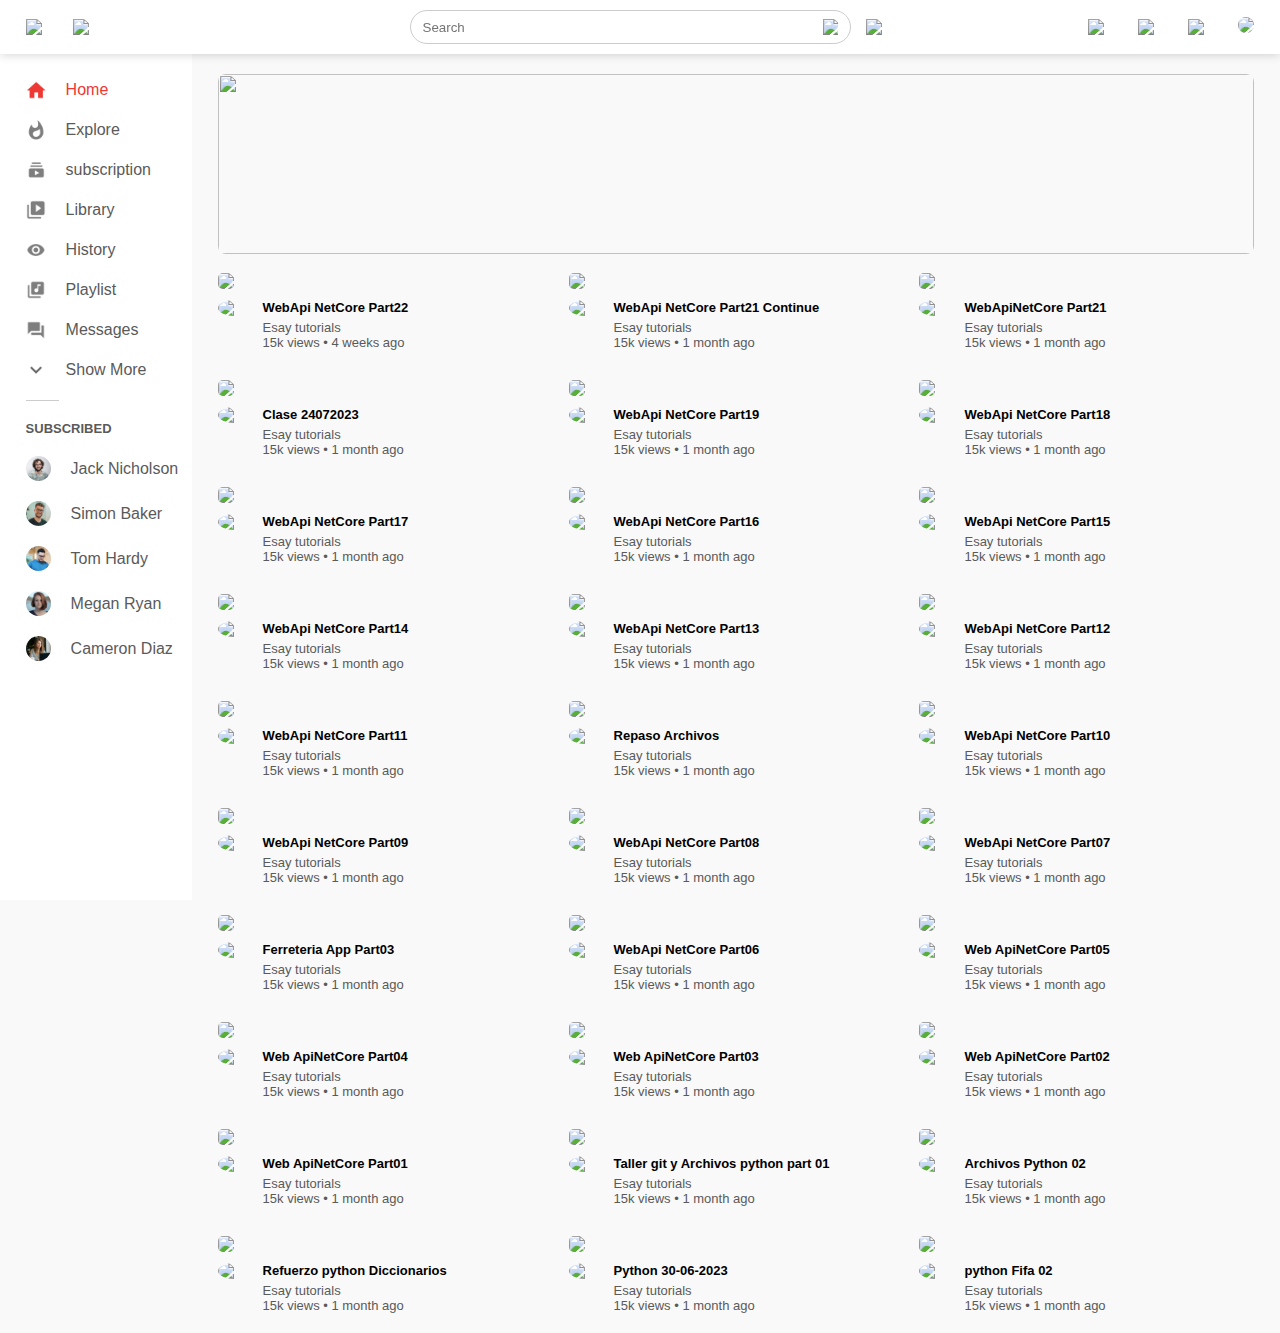
==== commit 8f514da5: "feat: :construction: Construccion" ====
--- a/index.html
+++ b/index.html
@@ -16,22 +16,22 @@
 
     <nav class="flex-div">
         <div class="nav-left flex-div">
-            <img src="Images/menu.png" class="menu-icon">
-            <img src="Images/logo.png" class="logo">
+            <img src="images/menu.png" class="menu-icon">
+            <img src="images/logo.png" class="logo">
         </div>
         <div class="nav-middle flex-div">
             <div class="search-box flex-div">
                 <input type="text" placeholder="Search">
-                <img src="Images/search.png">
+                <img src="images/search.png">
             </div>
-            <img src="Images/voice-search.png" class="mic-icon">
+            <img src="images/voice-search.png" class="mic-icon">
         </div>
         <div class="nav-right flex-div" id="navRight">
-            <img src="Images/upload.png">
-            <img src="Images/more.png">
-            <img src="Images/notification.png">
+            <img src="images/upload.png">
+            <img src="images/more.png">
+            <img src="images/notification.png">
             <div id="avatar">
-                <img src="Images/Jack.png" class="user-icon">
+                <img src="images/Jack.png" class="user-icon">
             </div>
     
         </div>
@@ -39,47 +39,47 @@
     <!--------------------------------------------------------------------------------------------------------------->
     <div class="sidebar">
         <div class="shortcut-links">
-            <a href="#"><img src="images/home.png">
+            <a href="#"><img src="Images/home.png">
                 <p>Home</p>
             </a>
-            <a href="#"><img src="images/explore.png">
+            <a href="#"><img src="Images/explore.png">
                 <p>Explore</p>
             </a>
-            <a href="#"><img src="images/subscriprion.png">
+            <a href="#"><img src="Images/subscriprion.png">
                 <p>subscription</p>
             </a>
-            <a href="#"><img src="images/library.png">
+            <a href="#"><img src="Images/library.png">
                 <p>Library</p>
             </a>
-            <a href="#"><img src="images/history.png">
+            <a href="#"><img src="Images/history.png">
                 <p>History</p>
             </a>
-            <a href="#"><img src="images/playlist.png">
+            <a href="#"><img src="Images/playlist.png">
                 <p>Playlist</p>
             </a>
-            <a href="#"><img src="images/messages.png">
+            <a href="#"><img src="Images/messages.png">
                 <p>Messages</p>
             </a>
-            <a href="#"><img src="images/show-more.png">
+            <a href="#"><img src="Images/show-more.png">
                 <p>Show More</p>
             </a>
             <hr>
         </div>
         <div class="subscribed-list">
             <h3>SUBSCRIBED</h3>
-            <a href=""><img src="images/Jack.png">
+            <a href=""><img src="Images/Jack.png">
                 <p>Jack Nicholson</p>
             </a>
-            <a href=""><img src="images/simon.png">
+            <a href=""><img src="Images/simon.png">
                 <p>Simon Baker</p>
             </a>
-            <a href=""><img src="images/tom.png">
+            <a href=""><img src="Images/tom.png">
                 <p>Tom Hardy</p>
             </a>
-            <a href=""><img src="images/megan.png">
+            <a href=""><img src="Images/megan.png">
                 <p>Megan Ryan</p>
             </a>
-            <a href=""><img src="images/cameron.png">
+            <a href=""><img src="Images/cameron.png">
                 <p>Cameron Diaz</p>
             </a>
         </div>
@@ -87,13 +87,13 @@
     <!----------------------------------------------main------------------------------------------------>
     <div class="container">
         <div class="banner">
-            <!-- <img src="images/banner.png" alt=""> -->
+            <!-- <img src="Images/banner.png" alt=""> -->
         </div>
         <div class="list-container" id="list-container">
             <!-- <div class="vid-list">
-                <a href="playVideo.html"> <img src="images/thumbnail1.png" class="thumbnail"></a>
+                <a href="playVideo.html"> <img src="Images/thumbnail1.png" class="thumbnail"></a>
                 <div class="flex-div">
-                    <img src="images/Jack.png">
+                    <img src="Images/Jack.png">
                     <div class="vid-info">
                         <a href="playVideo.html">Best chanel to learn coding that help you to be a web
                             developer</a>
@@ -103,7 +103,43 @@
                 </div>
             </div>
             <div class="vid-list">
-                <a href=""> <img src="Images/thumbnail2.png" class="thumbnail"></a>
+                <a href=""> <img src="images/thumbnail2.png" class="thumbnail"></a>
+                <div class="flex-div">
+                    <img src="images/Jack.png">
+                    <div class="vid-info">
+                        <a href="">Best chanel to learn coding that help you to be a web
+                            developer</a>
+                        <p>Esay tutorials</p>
+                        <p>15k views &bull; 2 days</p>
+                    </div>
+                </div>
+            </div>
+            <div class="vid-list">
+                <a href=""> <img src="images/thumbnail3.png" class="thumbnail"></a>
+                <div class="flex-div">
+                    <img src="images/Jack.png">
+                    <div class="vid-info">
+                        <a href="">Best chanel to learn coding that help you to be a web
+                            developer</a>
+                        <p>Esay tutorials</p>
+                        <p>15k views &bull; 2 days</p>
+                    </div>
+                </div>
+            </div>
+            <div class="vid-list">
+                <a href=""> <img src="images/thumbnail4.png" class="thumbnail"></a>
+                <div class="flex-div">
+                    <img src="images/Jack.png">
+                    <div class="vid-info">
+                        <a href="">Best chanel to learn coding that help you to be a web
+                            developer</a>
+                        <p>Esay tutorials</p>
+                        <p>15k views &bull; 2 days</p>
+                    </div>
+                </div>
+            </div>
+            <div class="vid-list">
+                <a href=""> <img src="Images/thumbnail5.png" class="thumbnail"></a>
                 <div class="flex-div">
                     <img src="Images/Jack.png">
                     <div class="vid-info">
@@ -115,7 +151,7 @@
                 </div>
             </div>
             <div class="vid-list">
-                <a href=""> <img src="Images/thumbnail3.png" class="thumbnail"></a>
+                <a href=""> <img src="Images/thumbnail6.png" class="thumbnail"></a>
                 <div class="flex-div">
                     <img src="Images/Jack.png">
                     <div class="vid-info">
@@ -127,7 +163,7 @@
                 </div>
             </div>
             <div class="vid-list">
-                <a href=""> <img src="Images/thumbnail4.png" class="thumbnail"></a>
+                <a href=""> <img src="Images/thumbnail7.png" class="thumbnail"></a>
                 <div class="flex-div">
                     <img src="Images/Jack.png">
                     <div class="vid-info">
@@ -139,45 +175,9 @@
                 </div>
             </div>
             <div class="vid-list">
-                <a href=""> <img src="images/thumbnail5.png" class="thumbnail"></a>
+                <a href=""> <img src="Images/thumbnail8.png" class="thumbnail"></a>
                 <div class="flex-div">
-                    <img src="images/Jack.png">
-                    <div class="vid-info">
-                        <a href="">Best chanel to learn coding that help you to be a web
-                            developer</a>
-                        <p>Esay tutorials</p>
-                        <p>15k views &bull; 2 days</p>
-                    </div>
-                </div>
-            </div>
-            <div class="vid-list">
-                <a href=""> <img src="images/thumbnail6.png" class="thumbnail"></a>
-                <div class="flex-div">
-                    <img src="images/Jack.png">
-                    <div class="vid-info">
-                        <a href="">Best chanel to learn coding that help you to be a web
-                            developer</a>
-                        <p>Esay tutorials</p>
-                        <p>15k views &bull; 2 days</p>
-                    </div>
-                </div>
-            </div>
-            <div class="vid-list">
-                <a href=""> <img src="images/thumbnail7.png" class="thumbnail"></a>
-                <div class="flex-div">
-                    <img src="images/Jack.png">
-                    <div class="vid-info">
-                        <a href="">Best chanel to learn coding that help you to be a web
-                            developer</a>
-                        <p>Esay tutorials</p>
-                        <p>15k views &bull; 2 days</p>
-                    </div>
-                </div>
-            </div>
-            <div class="vid-list">
-                <a href=""> <img src="images/thumbnail8.png" class="thumbnail"></a>
-                <div class="flex-div">
-                    <img src="images/Jack.png">
+                    <img src="Images/Jack.png">
                     <div class="vid-info">
                         <a href="">Best chanel to learn coding that help you to be a web
                             developer</a>
